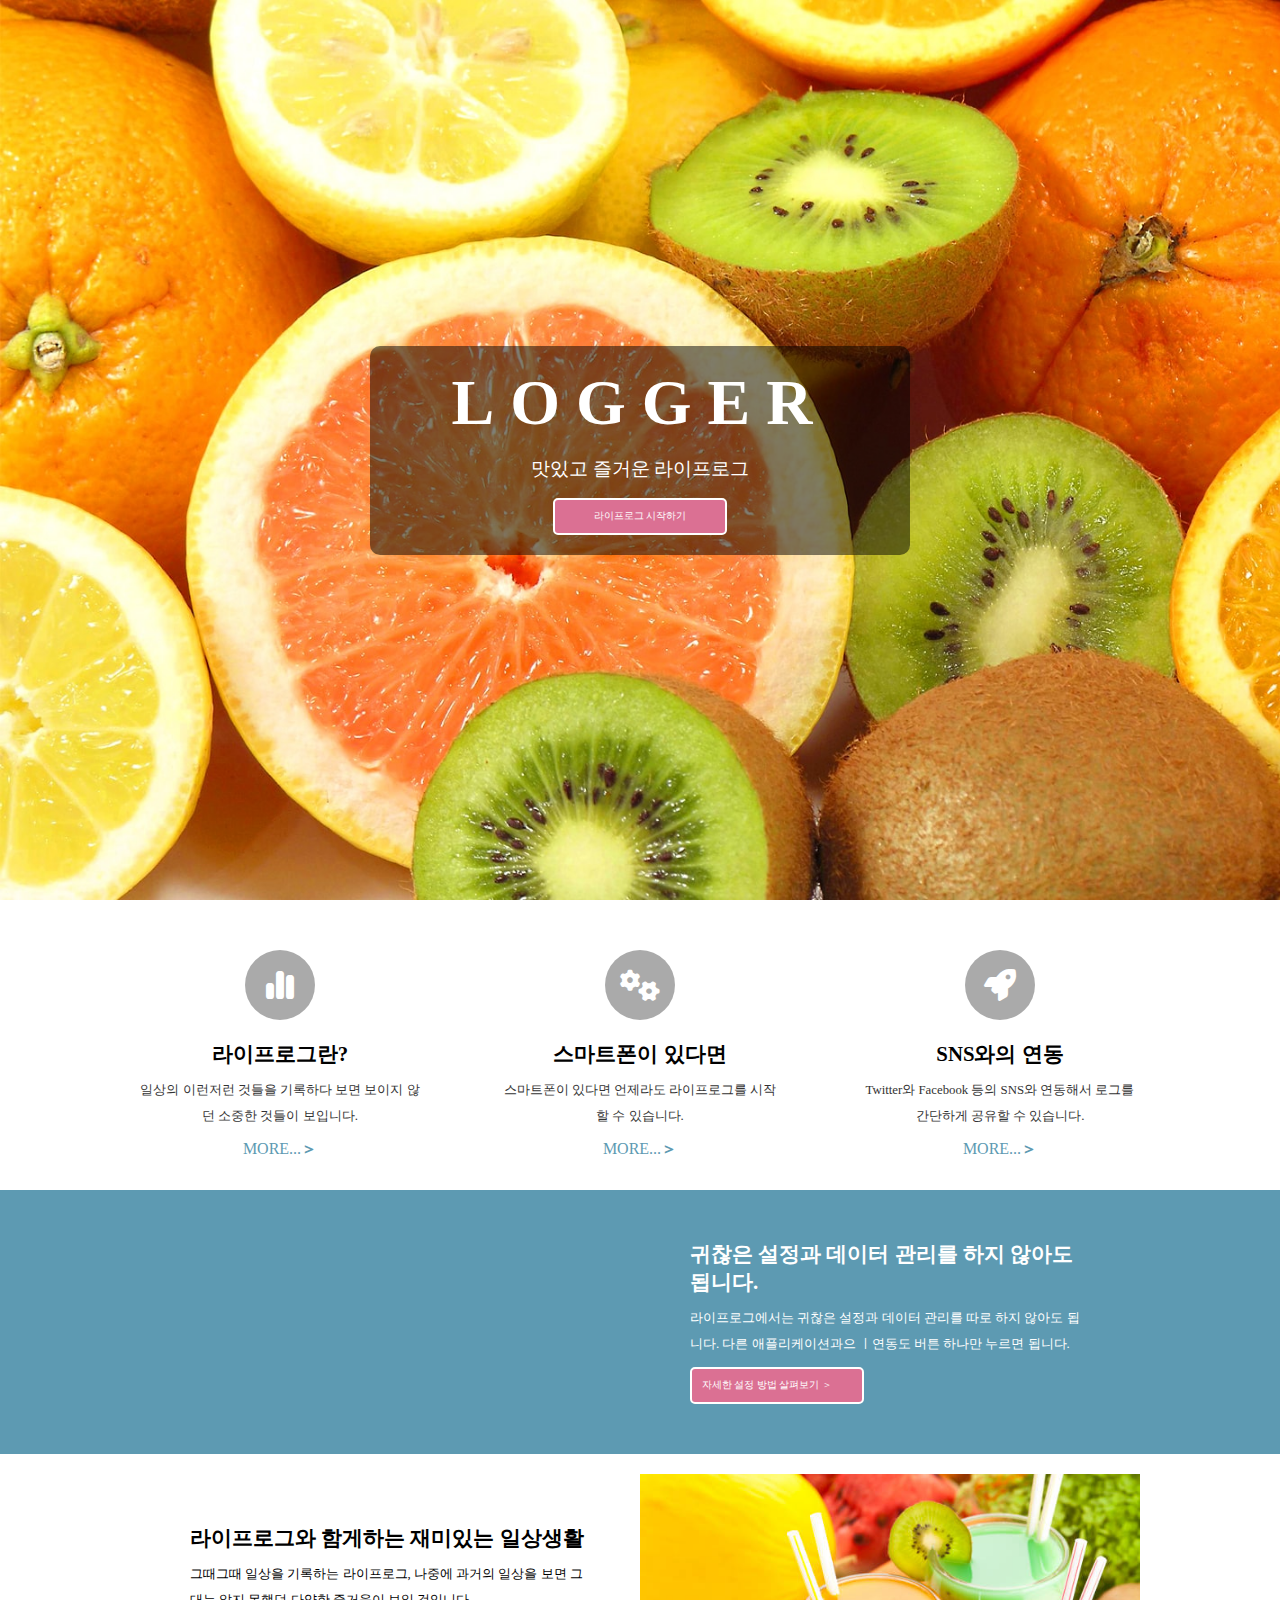
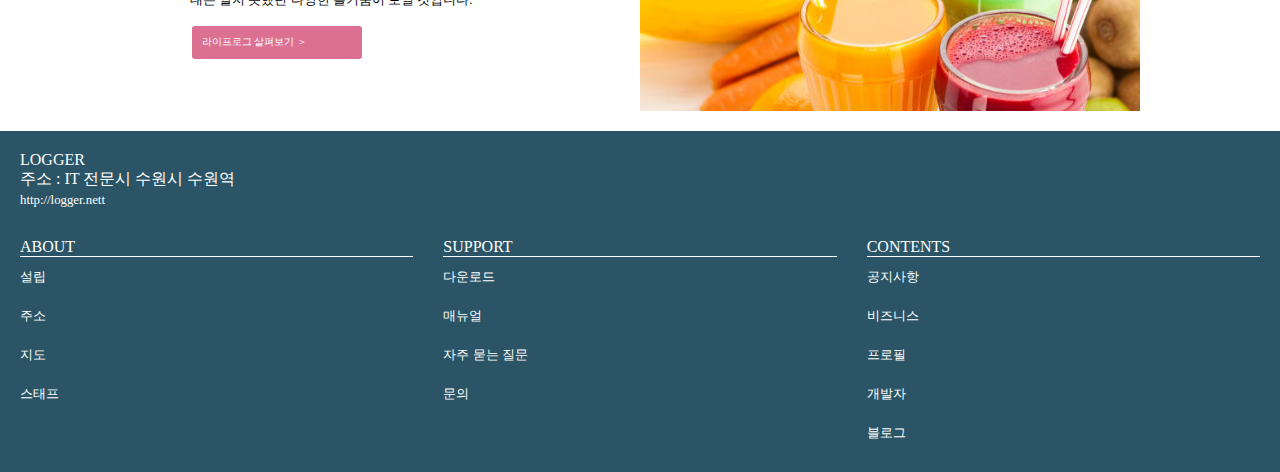
==== logger/index.html @ ee785b1f "create logger" ====
<!DOCTYPE html>
<html lang="ko">
  <head>
    <meta charset="UTF-8" />
    <meta name="viewport" content="width=device-width, initial-scale=1.0" />
    <title>랜딩 페이지</title>
    <link rel="stylesheet" href="https://cdnjs.cloudflare.com/ajax/libs/font-awesome/6.7.2/css/all.min.css" integrity="sha512-Evv84Mr4kqVGRNSgIGL/F/aIDqQb7xQ2vcrdIwxfjThSH8CSR7PBEakCr51Ck+w+/U6swU2Im1vVX0SVk9ABhg==" crossorigin="anonymous" referrerpolicy="no-referrer" />
    <link rel="stylesheet" href="./landding-1.css" />
  </head>
  <body>
    <header>
      <div id="head">
        <p>LOGGER</p>
        <p>맛있고 즐거운 라이프로그</p>
        <div class="button_style">라이프로그 시작하기</div>
      </div>
    </header>
    <section id="sns">
      <div class="card">
        <div class="icon">
          <i class="fa-solid fa-chart-simple"></i>
        </div>
        <p>라이프로그란?</p>
        <p>일상의 이런저런 것들을 기록하다 보면 보이지 않던 소중한 것들이 보입니다.</p>
        <a href="#">MORE...<span>＞</span></a>
      </div>      
      <div class="card">
        <div class="icon">
          <i class="fa-solid fa-gears"></i>
        </div>
        <p>스마트폰이 있다면</p>
        <p>스마트폰이 있다면 언제라도 라이프로그를 시작할 수 있습니다.</p>
        <a href="#">MORE...<span>＞</span></a>
      </div>      
      <div class="card">
        <div class="icon">
          <i class="fa-solid fa-rocket"></i>
        </div>
        <p>SNS와의 연동</p>
        <p>Twitter와 Facebook 등의 SNS와 연동해서 로그를 간단하게 공유할 수 있습니다.</p>
        <a href="#">MORE...<span>＞</span></a>
      </div>      
    </section>
    <section id="detail">
      <div class="img"></div>
      <div class="txt">
        <p>귀찮은 설정과 데이터 관리를 하지 않아도 됩니다.</p>  
        <p>라이프로그에서는 귀찮은 설정과 데이터 관리를 따로 하지 않아도 됩니다. 다른 애플리케이션과으 ㅣ연동도 버튼 하나만 누르면 됩니다.</p>
        <p class="button_style">자세한 설정 방법 살펴보기 ＞</p>
      </div>
    </section> 
    <section id="life">
      <div class="img"></div>
      <div class="txt">
        <p>라이프로그와 함게하는 재미있는 일상생활</p>  
        <p>그때그때 일상을 기록하는 라이프로그, 나중에 과거의 일상을 보면 그 대는 알지 못했던 다양한 즐거움이 보일 것입니다.</p>
        <p class="button_style">라이프로그 살펴보기 ＞</p>
      </div>
    </section>
    <footer>
      <div class="title">
        <p>LOGGER</p>
        <p>주소 : IT 전문시 수원시 수원역</p>
        <a href="#">http://logger.nett</a>
      </div>
      <nav>
        <div>
          <p>ABOUT</p>
          <ul>
            <li><a href="#">설립</a></li>
            <li><a href="#">주소</a></li>
            <li><a href="#">지도</a></li>
            <li><a href="#">스태프</a></li>
          </ul>
        </div>
        <div>
          <p>SUPPORT</p>
          <ul>
            <li><a href="#">다운로드</a></li>
            <li><a href="#">매뉴얼</a></li>
            <li><a href="#">자주 묻는 질문</a></li>
            <li><a href="#">문의</a></li>
          </ul>
        </div>
        <div>
          <p>CONTENTS</p>
          <ul> 
            <li><a href="#">공지사항</a></li>
            <li><a href="#">비즈니스</a></li>
            <li><a href="#">프로필</a></li>
            <li><a href="#">개발자</a></li>
            <li><a href="#">블로그</a></li>
          </ul>
        </div>
      </nav>
    </footer>
  </body>
</html>
---- logger/landding-1.css ----
@charset "utf-8";

/* reset.css */
*{ margin: 0; padding: 0;}

/* header영역 */
header{
  /* 브라우저 한페이지로 기본사이즈 설정 */
  height: 100vh;  
  background-image: url(images/fruits.jpg);
  background-size: cover;
  display: flex;
  justify-content: center; 
  align-items: center;
}
#head{
  width: 500px;
  text-align: center;
  color: #fff;
  background-color: rgba(0,0,0,0.5);
  padding: 20px;
  border-radius: 10px;
}
#head > p:nth-child(1){
  font-size: 4rem;
  letter-spacing: 1rem;
  font-weight: bolder;
}
#head > p:nth-child(2){
  font-size: 1.2rem;
  margin: 1rem;
}
/* #head > div:nth-child(3){ */
.button_style{
  background-color: palevioletred;
  width: 150px;
  font-size: 0.6rem;
  padding: 10px;
  border: 2px solid #fff;
  border-radius: 5px;
  margin: auto;
  cursor: pointer;
  color: #fff;
}
#head > div:nth-child(3):hover{
  background-color: rgb(126, 31, 63);
}

/* section id=sns 영역 */
section#sns{
  padding: 30px 0;
  display: flex;
  justify-content: center;
  gap: 60px;
}
section#sns > .card{
  width: 300px;
  text-align: center;
}
section#sns > .card > .icon{
  background-color: #aaa;
  width: 70px;
  height: 70px;
  margin: 20px auto;
  border-radius: 50%;
  display: flex;
  justify-content: center;
  align-items: center;
}
section#sns > .card > .icon > i{
  font-size: 2rem;
  color: #fff;
}
section#sns > .card > p:nth-of-type(1){
  font-weight: bolder;
  font-size: 1.3rem;
}
section#sns > .card > p:nth-of-type(2){
  font-size: 0.8rem;
  color: #333;
  line-height: 2;
  padding: 10px; 
}
section#sns > .card > a{
  text-decoration: none;
  color: #5D9AB2;
}
section#sns > .card > a > span{
  font-weight: bolder;
}

/* section id=detail */
section#detail{
  background-color: #5D9AB2;
  color: #fff;
  display: flex;
  justify-content: center;
  align-items: stretch;
}
section#life{
  padding: 20px 0;
  display: flex;
  flex-direction: row-reverse;
  justify-content: center;
}
section#detail > div,
section#life > div{
  width: 400px;
  padding: 50px;
}
section#detail > .img{
  background-image: url(./images/bg1.jpg);
  background-size: cover;
  background-position: center;
}
section#life > .img{
  background-image: url(./images/water.jpg);
  background-size: cover;
  background-position: center;
}
section#detail > .txt > p:nth-of-type(1),
section#life > .txt > p:nth-of-type(1){
  font-size: 1.3rem;
  font-weight: bolder;
}
section#detail > .txt > p:nth-of-type(2),
section#life > .txt > p:nth-of-type(2){
  font-size: 0.8rem;
  line-height: 2;
  margin: 10px 0;
}
section#detail > .txt > p:nth-of-type(3),
section#life > .txt > p:nth-of-type(3){
  margin: 0;
}

/* footer */
footer{
  padding: 20px;
  background-color: #2b5566;
  color: #fff;
}
footer a{
  text-decoration: none;
  color: inherit;
  font-size: 0.8rem;
}
footer > nav{
  display: flex;
  gap: 30px;
  margin-top: 30px;
}
footer > nav > div{
  flex: 1;
}
footer > nav > div > p{
  border-bottom: 1px solid #fff;
}
footer > nav> div > ul{
  list-style: none;  
}
footer > nav > div > ul > li{
  padding: 10px 0;
}
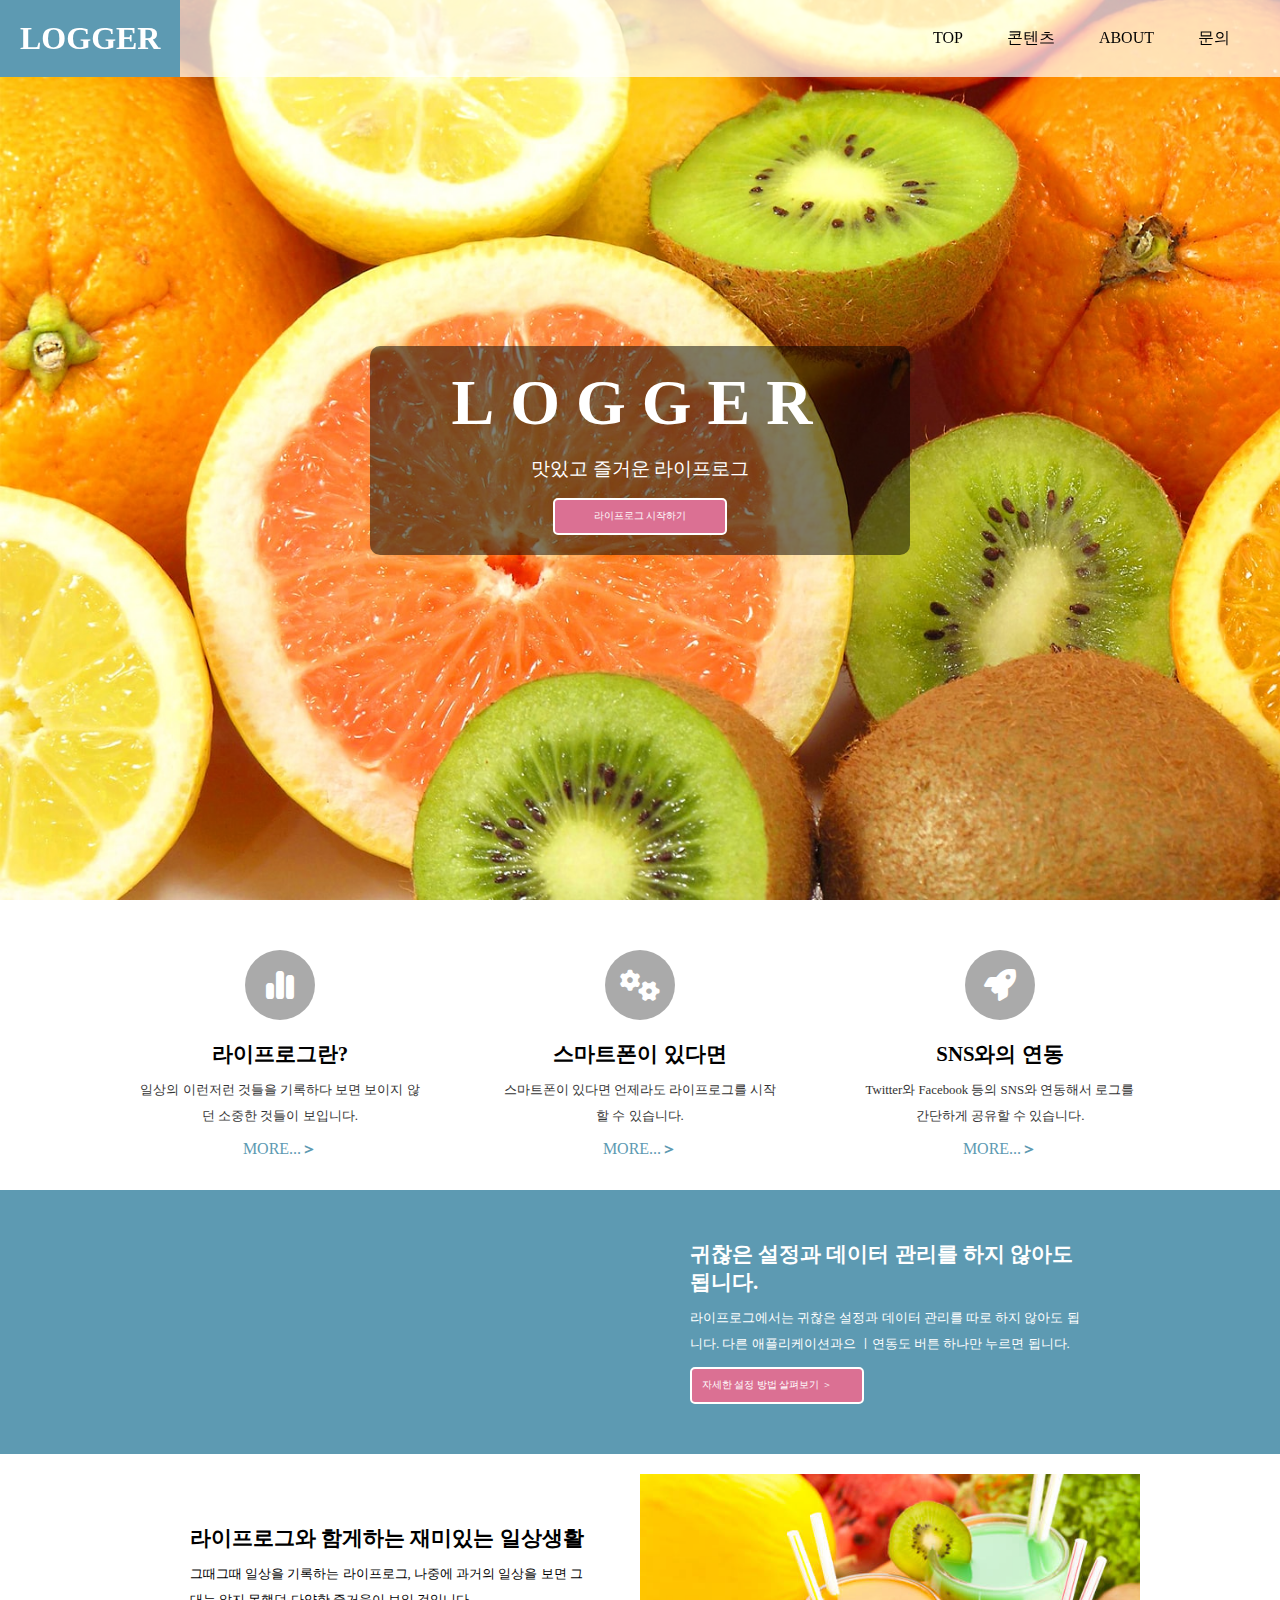
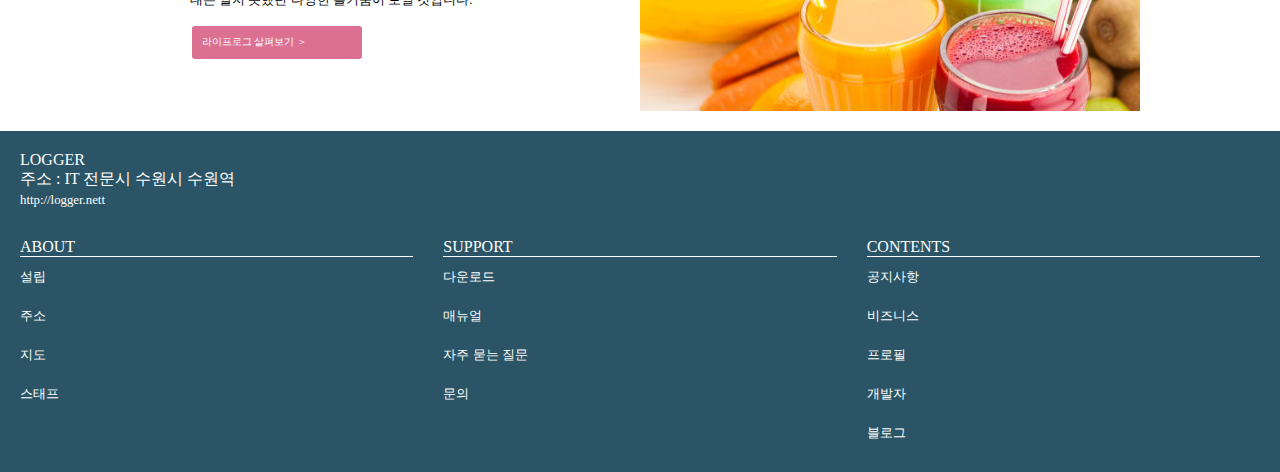
==== commit 3021e5d8: "create logger" ====
--- a/logger/index.html
+++ b/logger/index.html
@@ -9,6 +9,15 @@
   </head>
   <body>
     <header>
+      <nav>
+        <h1>LOGGER</h1>
+        <ul>
+          <li><a href="index.html">TOP</a></li>
+          <li><a href="content.html">콘텐츠</a></li>
+          <li><a href="about.html">ABOUT</a></li>
+          <li><a href="notice.html">문의</a></li>
+        </ul>
+      </nav>
       <div id="head">
         <p>LOGGER</p>
         <p>맛있고 즐거운 라이프로그</p>
--- a/logger/landding-1.css
+++ b/logger/landding-1.css
@@ -12,6 +12,37 @@
   display: flex;
   justify-content: center; 
   align-items: center;
+}
+header > nav{
+  position: fixed;
+  width: 100%;
+  /* height: 50px; */
+  align-self: flex-start;
+  display: flex;
+  justify-content: space-between;
+  align-items: center;
+  background-color: rgba(255,255,255,0.7);
+}
+header > nav > h1{
+  font-size: 2rem;
+  padding: 20px;
+  background-color: #5D9AB2;
+  color: #fff;
+}
+header > nav > ul{
+  list-style: none;
+  margin-right: 30px;
+}
+header > nav > ul > li{
+  display: inline-block;
+  padding: 10px 20px;
+}
+header > nav > ul > li:hover{
+  background-color: rgba(0,0,0,0.5);
+}
+header > nav > ul > li > a{
+  text-decoration: none;
+  color: inherit;
 }
 #head{
   width: 500px;
@@ -162,3 +193,99 @@
 footer > nav > div > ul > li{
   padding: 10px 0;
 }
+
+/* content.html > main#content */
+main#content{
+  width: 50%;
+  margin: 0 auto;
+}
+main#content > div{
+  margin: 10px 0;
+}
+main#content > .detail > h2,
+main#about > .title > h2,
+main#notice > .title > h2{
+  border-left: 10px solid palevioletred;
+  padding-left: 20px;
+  margin: 20px 0;
+  font-size: 1.5rem;
+}
+main#content > .detail > p{
+  margin: 20px 0;
+  font-size: 1.2rem;
+  line-height: 1.5;
+}
+main#content > .detail > img{
+  width: 100%;
+}
+
+/* about.html > main#about */
+main#about > .title{
+  width: 50%;
+  margin: 0 auto;
+}
+main#about > .title > p{
+  line-height: 1.5;
+  margin: 10px 0;
+  text-align: justify;
+}
+main#about > .detail{
+  background-color: #5D9AB2;
+  display: flex;
+  justify-content: center;
+  gap: 20px;
+  margin-top: 50px;
+}
+main#about > .detail > *{
+  width: 30%;
+  color: #fff;
+}
+main#about > .detail > table{  
+  border-collapse: collapse;
+  margin: 30px;
+}
+main#about > .detail > table > tbody > tr{
+  border-bottom: 1px solid #fff;
+  padding: 20px 0;
+}
+
+/* notice.html > main#notice */
+main#notice > .title{
+  width: 50%;
+  margin: 0 auto;
+}
+main#notice > .title > .contact{
+  display: flex;
+  justify-content: space-between;
+  gap: 30px;
+  margin: 30px 0;
+}
+main#notice > .title > .contact > .item{
+  border: 1px solid #888;
+  flex: 1;
+  text-align: center;
+  padding: 30px;
+}
+main#notice > .title > .contact > .item > div{
+  width: 70px;
+  height: 70px;
+  border-radius: 50%;
+  background-color: #5D9AB2;
+  margin: 0 auto;
+  line-height: 80px;
+}
+main#notice > .title > .contact > .item > div > i{
+  font-size: 2rem;
+  color: #fff;
+}
+main#notice > .title > .contact > .item > p{
+  font-size: 1.3rem;
+  font-weight: bolder;
+  margin: 10px 0;
+}
+main#notice > .map > h2{
+  text-align: center;
+  background-color: #5D9AB2;
+  color: #fff;
+  padding: 20px 0;
+}